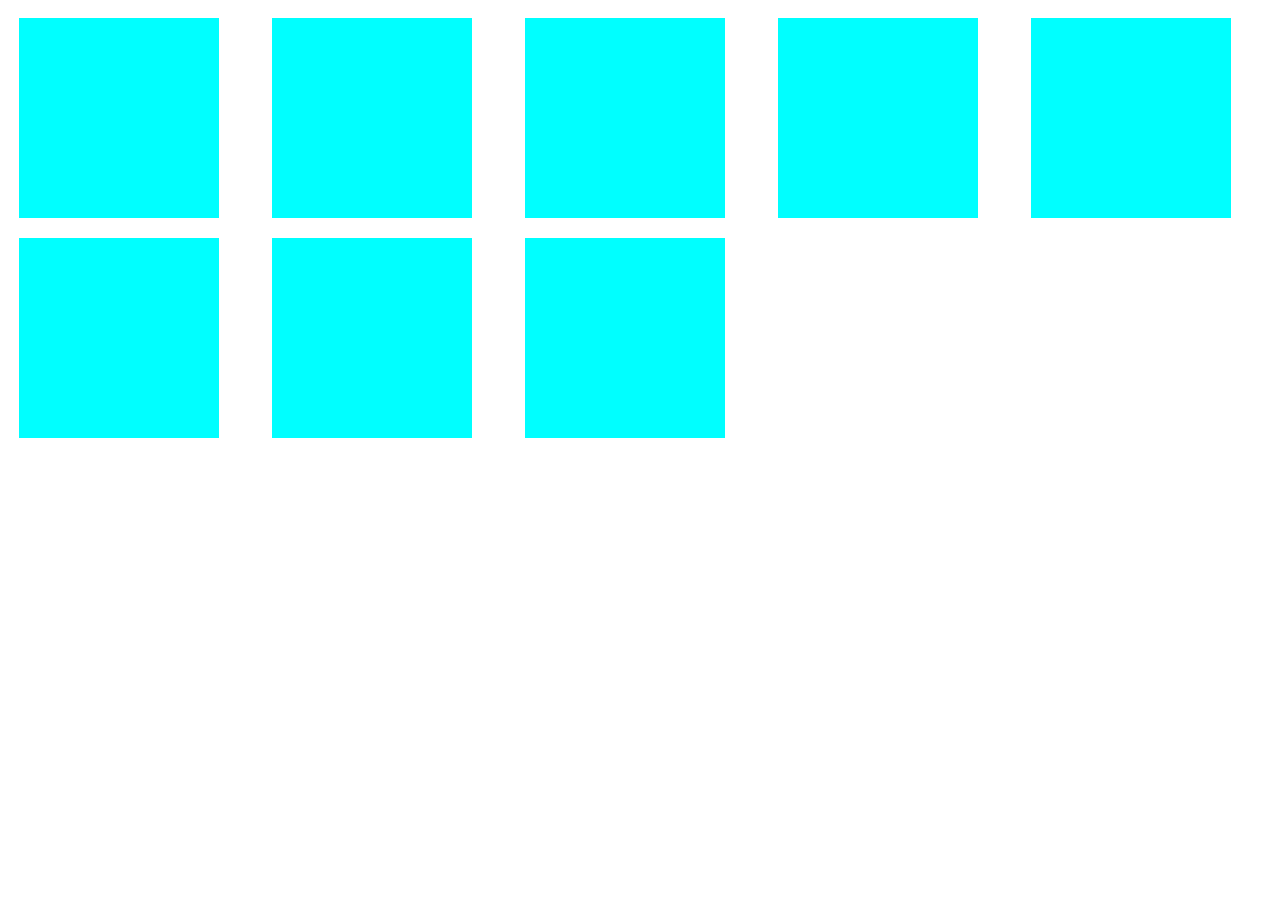
==== grid.html @ a3a4c788 "Added: Animation.html grid.html for todays training" ====
<!DOCTYPE html>
<html lang="en">
<head>
    <meta charset="UTF-8">
    <meta http-equiv="X-UA-Compatible" content="IE=edge">
    <meta name="viewport" content="width=device-width, initial-scale=1.0">
    <title>Grid</title>
   <style>
    .grid{
        display: grid;
        grid-template-columns: repeat(auto-fill,250px);
        justify-content: space-around;

    }
    .grid div{
        margin: 10px;
        /* margin-top: 10px;
        margin-bottom: 10px;; */
        width: 200px;
        height: 200px;
        background-color: aqua;
    }
   </style>
</head>
<body>
    <div class="grid">
        <div></div>
        <div></div>
        <div></div>
        <div></div>
        <div></div>
        <div></div>
        <div></div>
        <div></div>
    </div>
</body>
</html>
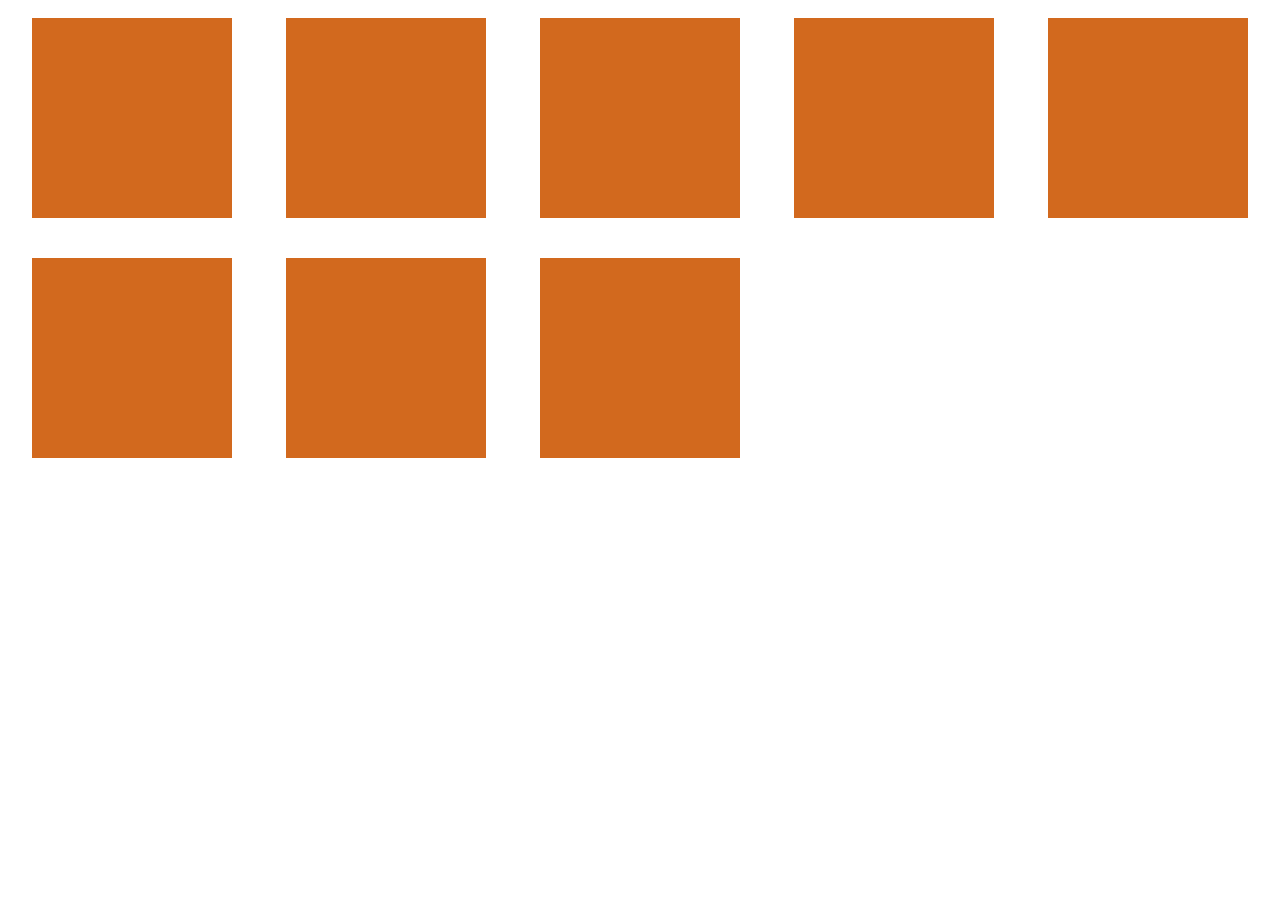
==== commit c213e4c5: "Added flex and modification in grid Added: flex.html modified: grid.html" ====
--- a/grid.html
+++ b/grid.html
@@ -1,27 +1,34 @@
 <!DOCTYPE html>
 <html lang="en">
+
 <head>
     <meta charset="UTF-8">
     <meta http-equiv="X-UA-Compatible" content="IE=edge">
     <meta name="viewport" content="width=device-width, initial-scale=1.0">
     <title>Grid</title>
-   <style>
-    .grid{
-        display: grid;
-        grid-template-columns: repeat(auto-fill,250px);
-        justify-content: space-around;
+    <style>
+        .grid {
+            display: grid;
+            /* grid-template-columns: repeat(auto-fill,220px); */
+            justify-content: space-evenly;
+            grid-template-columns: repeat(auto-fill,220px);
+            gap: 20px;
+            
+            
+        }
 
-    }
-    .grid div{
-        margin: 10px;
-        /* margin-top: 10px;
+        .grid div {
+            margin: 10px;
+            display: block;
+            /* margin-top: 10px;
         margin-bottom: 10px;; */
-        width: 200px;
-        height: 200px;
-        background-color: aqua;
-    }
-   </style>
+            width: 200px;
+            height: 200px;
+            background-color: chocolate;
+        }
+    </style>
 </head>
+
 <body>
     <div class="grid">
         <div></div>
@@ -34,4 +41,5 @@
         <div></div>
     </div>
 </body>
+
 </html>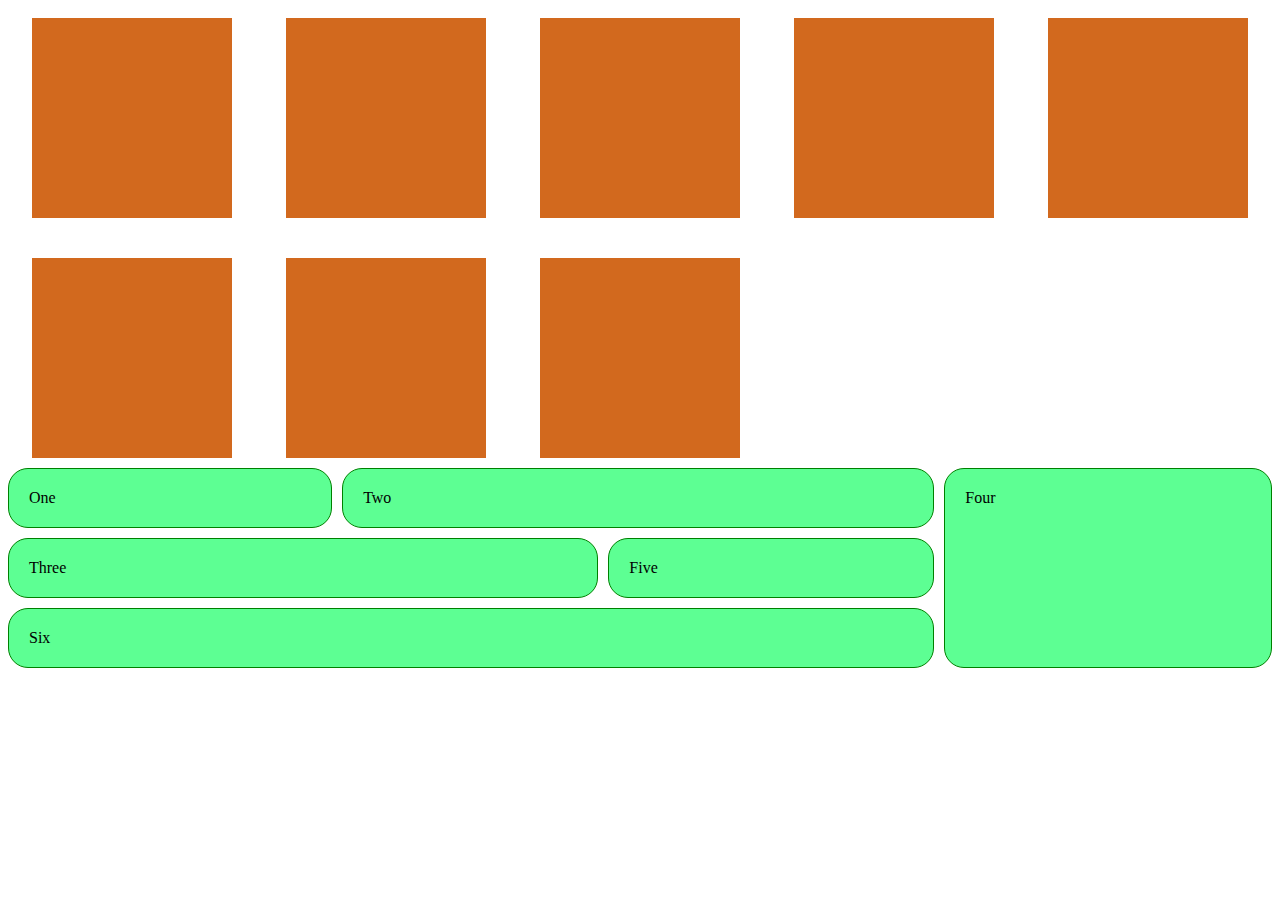
==== commit 6d10c5cb: "Modified grid and added radio file created display grid and radio button in html" ====
--- a/grid.html
+++ b/grid.html
@@ -11,10 +11,10 @@
             display: grid;
             /* grid-template-columns: repeat(auto-fill,220px); */
             justify-content: space-evenly;
-            grid-template-columns: repeat(auto-fill,220px);
+            grid-template-columns: repeat(auto-fill, 220px);
             gap: 20px;
-            
-            
+
+
         }
 
         .grid div {
@@ -26,6 +26,45 @@
             height: 200px;
             background-color: chocolate;
         }
+
+        .wrapper {
+            display: grid;
+            gap: 10px;
+            /* grid-auto-rows: minmax(100px, auto); */
+            
+        }
+        .wrapper div{
+            
+            border: 1px green solid;
+            border-radius: 20px;
+            padding: 20px;
+            background-color: rgba(0, 255, 85, 0.637);
+
+        }
+        .one{
+            grid-column: 1;
+        }
+        .two {
+            grid-column: 2/4;
+            grid-row: 1;
+        }
+        .three{
+            grid-row: 2/4;
+            grid-column: 1/3;
+        }
+        .four{
+            grid-row: 1/5;
+        }
+        .five{
+            grid-row: 4/2;
+            grid-column: 3/4;
+        }
+        .six{
+            grid-row: 4;
+            grid-column: 1/4;
+
+        }
+
     </style>
 </head>
 
@@ -40,6 +79,16 @@
         <div></div>
         <div></div>
     </div>
+
+    <div class="wrapper">
+        <div class="one">One</div>
+        <div class="two">Two</div>
+        <div class="three">Three</div>
+        <div class="four">Four</div>
+        <div class="five">Five</div>
+        <div class="six">Six</div>
+    </div>
+
 </body>
 
 </html>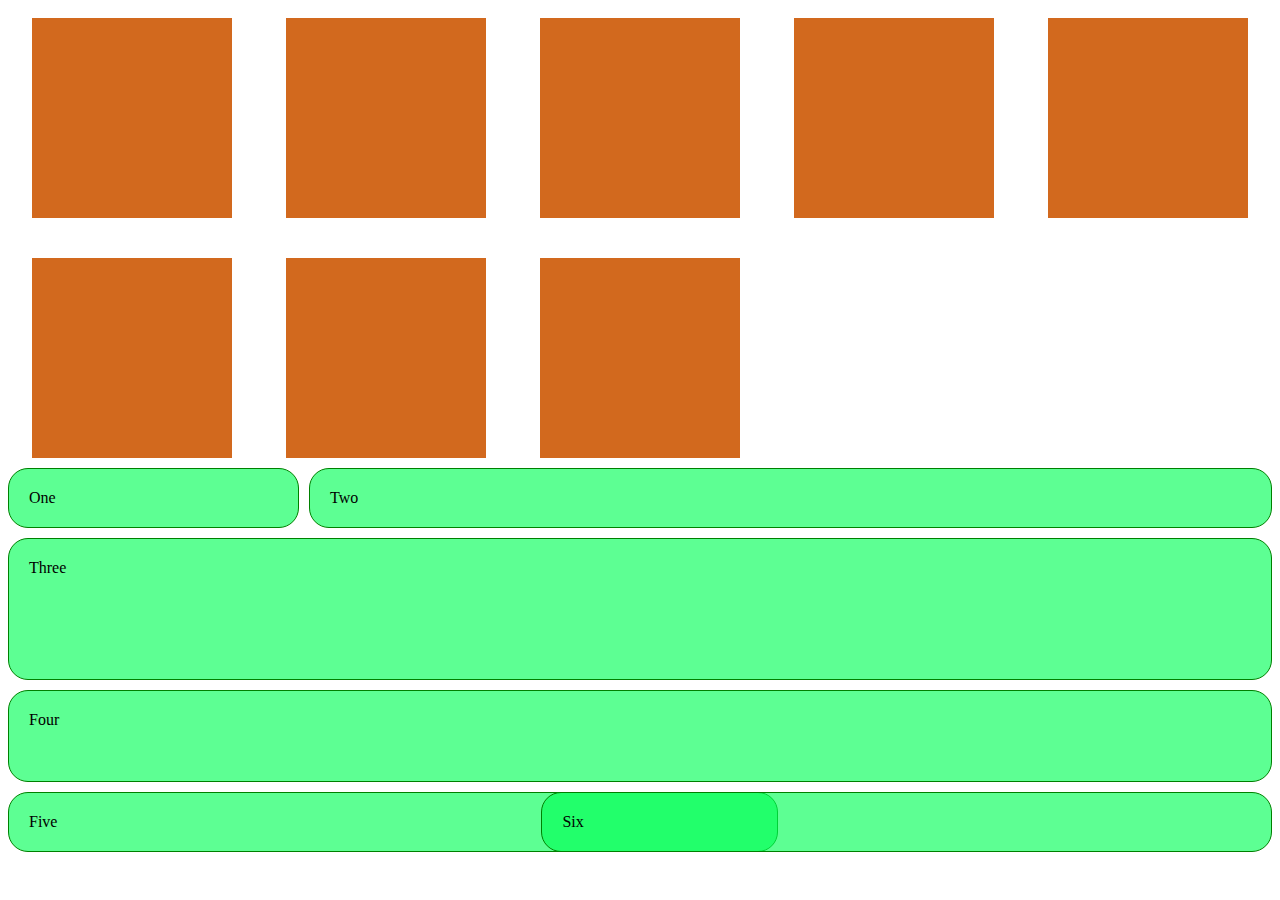
==== commit 60c7dfb4: "Changes in grid Updated grid css to explore" ====
--- a/grid.html
+++ b/grid.html
@@ -41,7 +41,7 @@
             background-color: rgba(0, 255, 85, 0.637);
 
         }
-        .one{
+        /* .one{
             grid-column: 1;
         }
         .two {
@@ -63,8 +63,31 @@
             grid-row: 4;
             grid-column: 1/4;
 
+        } */
+        .one{
+            grid-row: 1;
         }
-
+        .two{
+            grid-row: 1;
+            grid-column: 2/6;
+        }
+        .three{
+            grid-row: 2;
+            grid-column: 1/6;
+            height: 100px;
+        }
+        .four{
+            grid-column: 1/6;
+            height: 50px;
+        }
+        .five{
+            grid-column: 1/4;
+            grid-row: 4;
+        }
+        .six{
+            grid-column: 3/6;
+            grid-row: 4;
+        }
     </style>
 </head>
 
